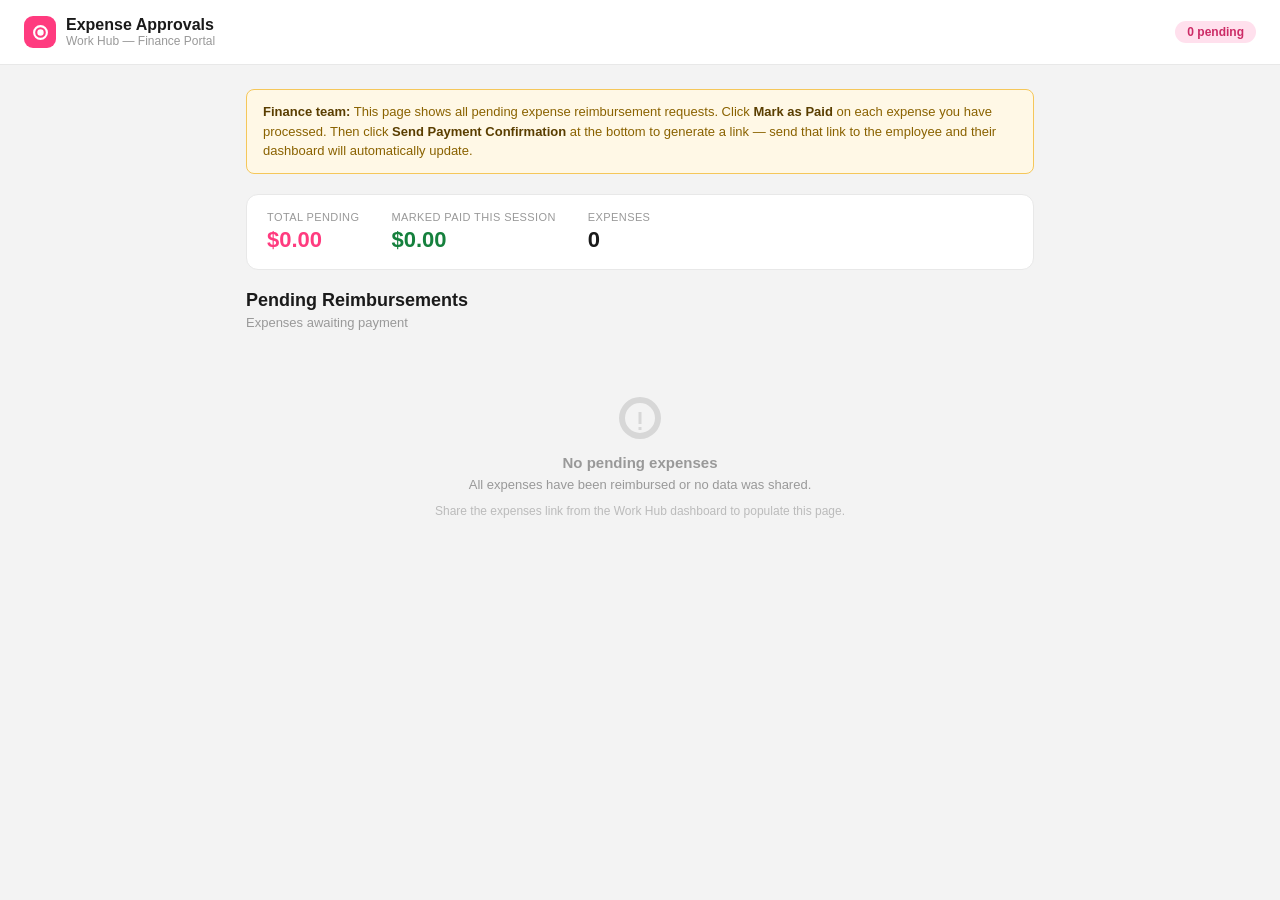
==== finance.html @ 84ec4643 "Add finance.html — shared expense approval portal for finance team" ====
<!DOCTYPE html>
<html lang="en">
<head>
  <meta charset="UTF-8" />
  <meta name="viewport" content="width=device-width, initial-scale=1.0" />
  <title>Expense Approvals — Work Hub</title>
  <style>
    *, *::before, *::after { box-sizing: border-box; margin: 0; padding: 0; }
    :root {
      --pink: #FF3B7F; --pink-light: #FFE0ED; --pink-dark: #CC2B66;
      --bg: #f3f3f3; --card: #fff; --border: #e8e8e8;
      --text: #1a1a1a; --text2: #555; --text3: #999;
      --green: #15803d; --green-bg: #ecfdf5;
      --radius: 12px; --radius-md: 8px;
    }
    body { font-family: -apple-system, BlinkMacSystemFont, 'Segoe UI', sans-serif; background: var(--bg); color: var(--text); min-height: 100vh; }
    .header { background: var(--card); border-bottom: 1px solid var(--border); padding: 16px 24px; display: flex; align-items: center; justify-content: space-between; }
    .header-logo { display: flex; align-items: center; gap: 10px; }
    .logo-dot { width: 32px; height: 32px; border-radius: 9px; background: var(--pink); display: flex; align-items: center; justify-content: center; }
    .logo-dot svg { width: 17px; height: 17px; }
    .header-title { font-size: 16px; font-weight: 700; color: var(--text); }
    .header-sub   { font-size: 12px; color: var(--text3); }
    .badge-count  { background: var(--pink-light); color: var(--pink-dark); font-size: 12px; font-weight: 600; padding: 4px 12px; border-radius: 999px; }
    .main  { max-width: 820px; margin: 0 auto; padding: 24px 16px; }
    .info-banner { background: #fff8e6; border: 1px solid #f5c75a; border-radius: var(--radius-md); padding: 12px 16px; font-size: 13px; color: #8a6200; margin-bottom: 20px; line-height: 1.5; }
    .info-banner strong { color: #5a3e00; }
    .section-title { font-size: 18px; font-weight: 700; margin-bottom: 4px; }
    .section-sub   { font-size: 13px; color: var(--text3); margin-bottom: 16px; }
    .expense-card  { background: var(--card); border: 1px solid var(--border); border-radius: var(--radius); padding: 18px 20px; margin-bottom: 12px; display: flex; align-items: center; gap: 16px; }
    .expense-card.paid { opacity: 0.55; }
    .exp-icon { width: 42px; height: 42px; border-radius: 10px; background: var(--pink-light); display: flex; align-items: center; justify-content: center; flex-shrink: 0; }
    .exp-icon svg { width: 20px; height: 20px; }
    .exp-info { flex: 1; min-width: 0; }
    .exp-name    { font-size: 14px; font-weight: 600; color: var(--text); }
    .exp-purpose { font-size: 12px; color: var(--text3); margin-top: 2px; }
    .exp-date    { font-size: 11px; color: var(--text3); margin-top: 3px; }
    .exp-amount  { font-size: 20px; font-weight: 700; color: var(--text); text-align: right; flex-shrink: 0; }
    .exp-amount span { display: block; font-size: 11px; font-weight: 400; color: var(--text3); margin-top: 2px; }
    .btn-pay {
      background: var(--pink); color: white; border: none; border-radius: var(--radius-md);
      padding: 9px 18px; font-size: 13px; font-weight: 600; cursor: pointer; white-space: nowrap; flex-shrink: 0;
    }
    .btn-pay:hover { background: var(--pink-dark); }
    .btn-paid {
      background: var(--green-bg); color: var(--green); border: 1.5px solid #bbf7d0;
      border-radius: var(--radius-md); padding: 9px 18px; font-size: 13px; font-weight: 600; white-space: nowrap; flex-shrink: 0;
      display: flex; align-items: center; gap: 6px;
    }
    .empty-state { text-align: center; padding: 48px 24px; color: var(--text3); }
    .empty-state svg { width: 48px; height: 48px; margin: 0 auto 12px; display: block; opacity: 0.3; }
    .summary-bar { background: var(--card); border: 1px solid var(--border); border-radius: var(--radius); padding: 16px 20px; margin-bottom: 20px; display: flex; gap: 32px; }
    .sum-item label { font-size: 11px; color: var(--text3); display: block; margin-bottom: 4px; text-transform: uppercase; letter-spacing: 0.4px; }
    .sum-item .val   { font-size: 22px; font-weight: 700; color: var(--text); }
    .sum-item .val.pink  { color: var(--pink); }
    .sum-item .val.green { color: var(--green); }
    /* copy-link toast */
    .toast { position: fixed; bottom: 24px; left: 50%; transform: translateX(-50%) translateY(80px); background: #1a1a1a; color: white; padding: 10px 20px; border-radius: 999px; font-size: 13px; transition: transform 0.3s; z-index: 999; pointer-events: none; }
    .toast.show { transform: translateX(-50%) translateY(0); }
    /* modal */
    .modal-overlay { position: fixed; inset: 0; background: rgba(0,0,0,0.4); display: none; align-items: center; justify-content: center; z-index: 100; }
    .modal-overlay.open { display: flex; }
    .modal { background: white; border-radius: var(--radius); padding: 24px; width: 460px; max-width: 95vw; }
    .modal-title { font-size: 16px; font-weight: 700; margin-bottom: 8px; }
    .modal-body  { font-size: 13px; color: var(--text2); line-height: 1.6; margin-bottom: 16px; }
    .link-box { background: #f8f8f8; border: 1px solid var(--border); border-radius: var(--radius-md); padding: 10px 12px; font-size: 12px; color: #555; word-break: break-all; margin-bottom: 12px; }
    .modal-actions { display: flex; gap: 8px; justify-content: flex-end; }
    .btn-cancel { background: #f0f0f0; border: none; border-radius: var(--radius-md); padding: 9px 18px; font-size: 13px; cursor: pointer; }
    .btn-copy   { background: var(--pink); color: white; border: none; border-radius: var(--radius-md); padding: 9px 18px; font-size: 13px; font-weight: 600; cursor: pointer; }
    .btn-copy:hover { background: var(--pink-dark); }
  </style>
</head>
<body>

<div class="header">
  <div class="header-logo">
    <div class="logo-dot"><svg viewBox="0 0 16 16" fill="white"><path d="M8 1a7 7 0 100 14A7 7 0 008 1zm0 2a5 5 0 110 10A5 5 0 018 3zm0 2a3 3 0 100 6 3 3 0 000-6z"/></svg></div>
    <div>
      <div class="header-title">Expense Approvals</div>
      <div class="header-sub">Work Hub — Finance Portal</div>
    </div>
  </div>
  <div class="badge-count" id="pending-badge">Loading...</div>
</div>

<div class="main">

  <div class="info-banner">
    <strong>Finance team:</strong> This page shows all pending expense reimbursement requests.
    Click <strong>Mark as Paid</strong> on each expense you have processed.
    Then click <strong>Send Payment Confirmation</strong> at the bottom to generate a link &mdash; send that link to the employee and their dashboard will automatically update.
  </div>

  <div class="summary-bar">
    <div class="sum-item"><label>Total Pending</label><div class="val pink" id="sum-pending">$0.00</div></div>
    <div class="sum-item"><label>Marked Paid This Session</label><div class="val green" id="sum-paid">$0.00</div></div>
    <div class="sum-item"><label>Expenses</label><div class="val" id="sum-count">0</div></div>
  </div>

  <div class="section-title">Pending Reimbursements</div>
  <div class="section-sub">Expenses awaiting payment</div>
  <div id="expense-list"></div>

  <div id="send-wrap" style="margin-top:24px;display:none;text-align:center">
    <button onclick="generateConfirmLink()" style="background:var(--pink);color:white;border:none;border-radius:var(--radius-md);padding:12px 28px;font-size:14px;font-weight:700;cursor:pointer">
      Generate Payment Confirmation Link
    </button>
    <p style="font-size:12px;color:var(--text3);margin-top:8px">Send this link to the employee — their dashboard will auto-update when they open it</p>
  </div>

</div>

<!-- CONFIRM MODAL -->
<div id="confirm-modal" class="modal-overlay">
  <div class="modal">
    <div class="modal-title">Payment Confirmation Link</div>
    <div class="modal-body">Copy this link and send it to the employee. When they open it, their expense dashboard will automatically mark these expenses as reimbursed.</div>
    <div class="link-box" id="confirm-link-text"></div>
    <div class="modal-actions">
      <button class="btn-cancel" onclick="document.getElementById('confirm-modal').classList.remove('open')">Close</button>
      <button class="btn-copy" onclick="copyConfirmLink()">Copy Link</button>
    </div>
  </div>
</div>

<div class="toast" id="toast"></div>

<script>
  // ---- load expenses from URL param (shared from dashboard) ----
  // URL format: finance.html?data=BASE64_ENCODED_JSON
  // OR finance.html (standalone, reads nothing but shows instructions)

  let expenses = [];
  let paidThisSession = new Set(); // IDs marked paid in this session

  function fmtDate(d) {
    try { return new Date(d + 'T00:00:00').toLocaleDateString('en-GB', {day:'numeric',month:'short',year:'numeric'}); }
    catch(_) { return d; }
  }

  function loadExpenses() {
    const params = new URLSearchParams(window.location.search);
    const raw = params.get('data');
    if (raw) {
      try {
        expenses = JSON.parse(atob(raw));
      } catch(e) {
        expenses = [];
      }
    }
    // Only show pending ones
    expenses = expenses.filter(e => !e.reimbursed);
    render();
  }

  function render() {
    const list = document.getElementById('expense-list');
    const pendingBadge = document.getElementById('pending-badge');
    const sendWrap = document.getElementById('send-wrap');

    // Summary
    const totalPending = expenses.reduce((s,e) => s + Number(e.amount), 0);
    const paidAmt = expenses.filter(e => paidThisSession.has(e.id)).reduce((s,e) => s + Number(e.amount), 0);
    document.getElementById('sum-pending').textContent = '$' + totalPending.toFixed(2);
    document.getElementById('sum-paid').textContent    = '$' + paidAmt.toFixed(2);
    document.getElementById('sum-count').textContent   = expenses.length;
    pendingBadge.textContent = expenses.length + ' pending';

    if (!expenses.length) {
      list.innerHTML = '<div class="empty-state"><svg viewBox="0 0 16 16" fill="currentColor"><path d="M8 1a7 7 0 100 14A7 7 0 008 1zm0 2a5 5 0 110 10A5 5 0 018 3zm-.5 3h1v4h-1V6zm0 5h1v1h-1v-1z"/></svg><div style="font-size:15px;font-weight:600;margin-bottom:6px">No pending expenses</div><div style="font-size:13px">All expenses have been reimbursed or no data was shared.</div><div style="font-size:12px;margin-top:12px;color:#bbb">Share the expenses link from the Work Hub dashboard to populate this page.</div></div>';
      sendWrap.style.display = 'none';
      return;
    }

    list.innerHTML = expenses.map(e => {
      const isPaid = paidThisSession.has(e.id);
      return '<div class="expense-card' + (isPaid?' paid':'') + '" id="card-'+e.id+'">' +
        '<div class="exp-icon"><svg viewBox="0 0 16 16" fill="#FF3B7F"><path d="M8 1a7 7 0 100 14A7 7 0 008 1zm0 2c.55 0 1 .45 1 1v1h1.5a.5.5 0 010 1H7.25a.25.25 0 000 .5h1.5C9.99 6.5 11 7.51 11 8.75S9.99 11 8.75 11H8v.5a1 1 0 01-2 0V11H4.5a.5.5 0 010-1h2.25a.25.25 0 000-.5h-1.5C4.01 9.5 3 8.49 3 7.25S4.01 5 5.25 5H6v-.5c0-.55.45-1 1-1z"/></svg></div>' +
        '<div class="exp-info">' +
          '<div class="exp-name">' + e.name + '</div>' +
          '<div class="exp-purpose">' + e.purpose + '</div>' +
          '<div class="exp-date">Requested: ' + fmtDate(e.date) + '</div>' +
        '</div>' +
        '<div class="exp-amount">$' + Number(e.amount).toFixed(2) + '<span>SGD</span></div>' +
        (isPaid
          ? '<div class="btn-paid"><svg width="14" height="14" viewBox="0 0 16 16" fill="currentColor"><path d="M13.7 4.3l-7 7-1.4 1.4-1.4-1.4-2-2 1.4-1.4L5.3 10l6.3-6.3 1.4 1.3z"/></svg>Marked Paid</div>'
          : '<button class="btn-pay" onclick="markPaid(' + e.id + ')">Mark as Paid</button>') +
        '</div>';
    }).join('');

    sendWrap.style.display = paidThisSession.size > 0 ? 'block' : 'none';
  }

  function markPaid(id) {
    paidThisSession.add(id);
    render();
  }

  function generateConfirmLink() {
    // Build list of IDs that were marked paid
    const paidIds = [...paidThisSession];
    if (!paidIds.length) return;

    // The confirmation link points back to the DASHBOARD (index.html)
    // with a special ?confirm=BASE64 param that contains the paid IDs
    const payload = btoa(JSON.stringify(paidIds));

    // Get the base URL — swap finance.html for index.html
    const base = window.location.href.split('?')[0].replace('finance.html','index.html');
    const link = base + '?confirm=' + payload;

    document.getElementById('confirm-link-text').textContent = link;
    document.getElementById('confirm-modal').classList.add('open');
  }

  function copyConfirmLink() {
    const txt = document.getElementById('confirm-link-text').textContent;
    navigator.clipboard.writeText(txt).then(() => showToast('Link copied!')).catch(() => {
      // fallback
      const ta = document.createElement('textarea');
      ta.value = txt; document.body.appendChild(ta); ta.select();
      document.execCommand('copy'); document.body.removeChild(ta);
      showToast('Link copied!');
    });
  }

  function showToast(msg) {
    const t = document.getElementById('toast');
    t.textContent = msg;
    t.classList.add('show');
    setTimeout(() => t.classList.remove('show'), 2500);
  }

  loadExpenses();
</script>
</body>
</html>
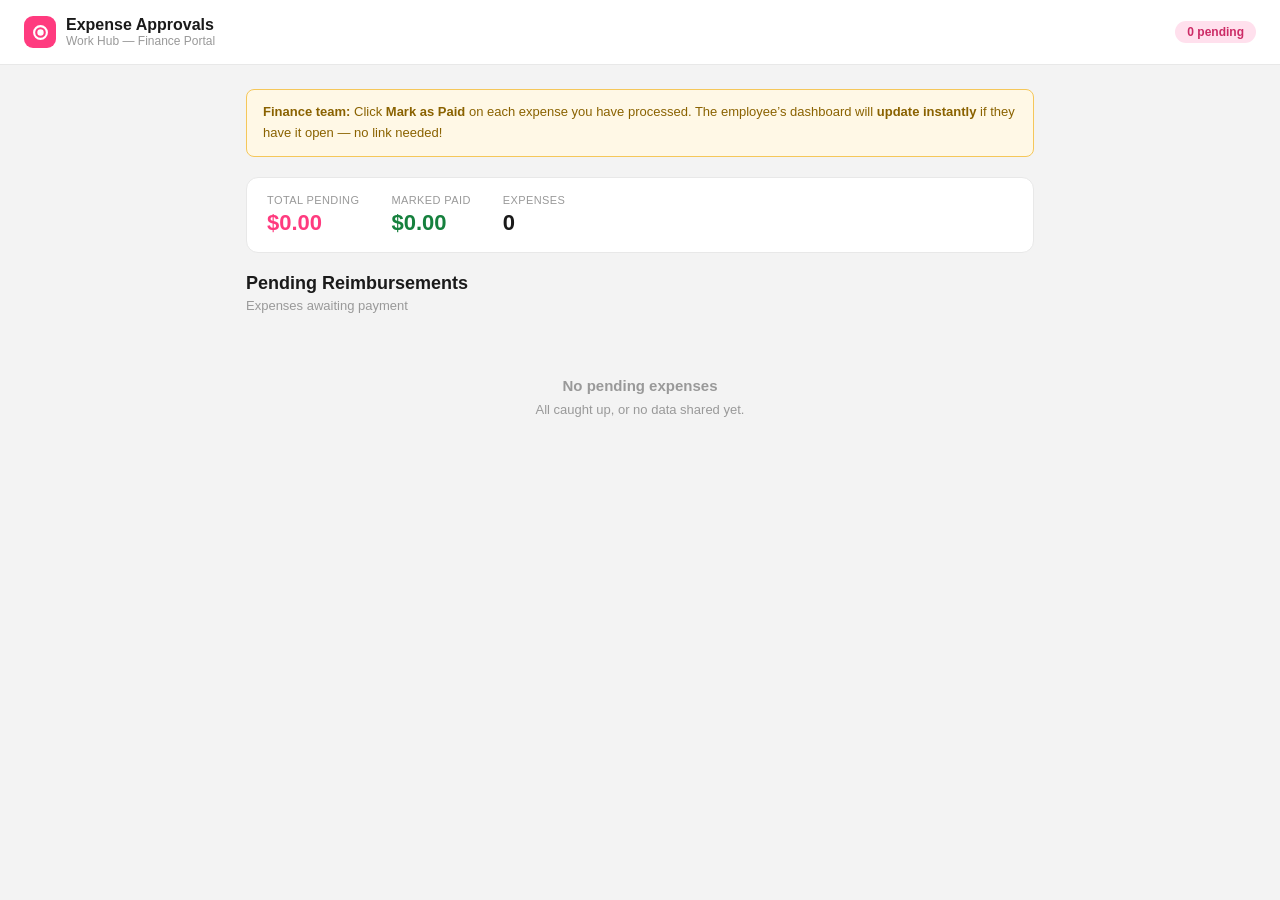
==== commit 37098957: "Fix notify.yml workflow error + finance instant sync without needing confirmation link" ====
--- a/finance.html
+++ b/finance.html
@@ -21,52 +21,32 @@
     .header-title { font-size: 16px; font-weight: 700; color: var(--text); }
     .header-sub   { font-size: 12px; color: var(--text3); }
     .badge-count  { background: var(--pink-light); color: var(--pink-dark); font-size: 12px; font-weight: 600; padding: 4px 12px; border-radius: 999px; }
-    .main  { max-width: 820px; margin: 0 auto; padding: 24px 16px; }
-    .info-banner { background: #fff8e6; border: 1px solid #f5c75a; border-radius: var(--radius-md); padding: 12px 16px; font-size: 13px; color: #8a6200; margin-bottom: 20px; line-height: 1.5; }
-    .info-banner strong { color: #5a3e00; }
+    .main { max-width: 820px; margin: 0 auto; padding: 24px 16px; }
+    .info-banner { background: #fff8e6; border: 1px solid #f5c75a; border-radius: var(--radius-md); padding: 12px 16px; font-size: 13px; color: #8a6200; margin-bottom: 20px; line-height: 1.6; }
+    .sync-banner { background: #e8f5e9; border: 1px solid #a5d6a7; border-radius: var(--radius-md); padding: 12px 16px; font-size: 13px; color: #2e7d32; margin-bottom: 20px; display: none; font-weight: 600; }
     .section-title { font-size: 18px; font-weight: 700; margin-bottom: 4px; }
     .section-sub   { font-size: 13px; color: var(--text3); margin-bottom: 16px; }
-    .expense-card  { background: var(--card); border: 1px solid var(--border); border-radius: var(--radius); padding: 18px 20px; margin-bottom: 12px; display: flex; align-items: center; gap: 16px; }
-    .expense-card.paid { opacity: 0.55; }
+    .expense-card { background: var(--card); border: 1px solid var(--border); border-radius: var(--radius); padding: 18px 20px; margin-bottom: 12px; display: flex; align-items: center; gap: 16px; transition: opacity 0.3s; }
+    .expense-card.paid { opacity: 0.5; }
     .exp-icon { width: 42px; height: 42px; border-radius: 10px; background: var(--pink-light); display: flex; align-items: center; justify-content: center; flex-shrink: 0; }
     .exp-icon svg { width: 20px; height: 20px; }
     .exp-info { flex: 1; min-width: 0; }
-    .exp-name    { font-size: 14px; font-weight: 600; color: var(--text); }
+    .exp-name    { font-size: 14px; font-weight: 600; }
     .exp-purpose { font-size: 12px; color: var(--text3); margin-top: 2px; }
     .exp-date    { font-size: 11px; color: var(--text3); margin-top: 3px; }
-    .exp-amount  { font-size: 20px; font-weight: 700; color: var(--text); text-align: right; flex-shrink: 0; }
+    .exp-amount  { font-size: 20px; font-weight: 700; text-align: right; flex-shrink: 0; }
     .exp-amount span { display: block; font-size: 11px; font-weight: 400; color: var(--text3); margin-top: 2px; }
-    .btn-pay {
-      background: var(--pink); color: white; border: none; border-radius: var(--radius-md);
-      padding: 9px 18px; font-size: 13px; font-weight: 600; cursor: pointer; white-space: nowrap; flex-shrink: 0;
-    }
+    .btn-pay { background: var(--pink); color: white; border: none; border-radius: var(--radius-md); padding: 9px 18px; font-size: 13px; font-weight: 600; cursor: pointer; white-space: nowrap; flex-shrink: 0; }
     .btn-pay:hover { background: var(--pink-dark); }
-    .btn-paid {
-      background: var(--green-bg); color: var(--green); border: 1.5px solid #bbf7d0;
-      border-radius: var(--radius-md); padding: 9px 18px; font-size: 13px; font-weight: 600; white-space: nowrap; flex-shrink: 0;
-      display: flex; align-items: center; gap: 6px;
-    }
-    .empty-state { text-align: center; padding: 48px 24px; color: var(--text3); }
-    .empty-state svg { width: 48px; height: 48px; margin: 0 auto 12px; display: block; opacity: 0.3; }
+    .btn-paid { background: var(--green-bg); color: var(--green); border: 1.5px solid #bbf7d0; border-radius: var(--radius-md); padding: 9px 18px; font-size: 13px; font-weight: 600; white-space: nowrap; flex-shrink: 0; display: flex; align-items: center; gap: 6px; }
     .summary-bar { background: var(--card); border: 1px solid var(--border); border-radius: var(--radius); padding: 16px 20px; margin-bottom: 20px; display: flex; gap: 32px; }
     .sum-item label { font-size: 11px; color: var(--text3); display: block; margin-bottom: 4px; text-transform: uppercase; letter-spacing: 0.4px; }
-    .sum-item .val   { font-size: 22px; font-weight: 700; color: var(--text); }
+    .sum-item .val { font-size: 22px; font-weight: 700; }
     .sum-item .val.pink  { color: var(--pink); }
     .sum-item .val.green { color: var(--green); }
-    /* copy-link toast */
+    .empty-state { text-align: center; padding: 48px 24px; color: var(--text3); }
     .toast { position: fixed; bottom: 24px; left: 50%; transform: translateX(-50%) translateY(80px); background: #1a1a1a; color: white; padding: 10px 20px; border-radius: 999px; font-size: 13px; transition: transform 0.3s; z-index: 999; pointer-events: none; }
     .toast.show { transform: translateX(-50%) translateY(0); }
-    /* modal */
-    .modal-overlay { position: fixed; inset: 0; background: rgba(0,0,0,0.4); display: none; align-items: center; justify-content: center; z-index: 100; }
-    .modal-overlay.open { display: flex; }
-    .modal { background: white; border-radius: var(--radius); padding: 24px; width: 460px; max-width: 95vw; }
-    .modal-title { font-size: 16px; font-weight: 700; margin-bottom: 8px; }
-    .modal-body  { font-size: 13px; color: var(--text2); line-height: 1.6; margin-bottom: 16px; }
-    .link-box { background: #f8f8f8; border: 1px solid var(--border); border-radius: var(--radius-md); padding: 10px 12px; font-size: 12px; color: #555; word-break: break-all; margin-bottom: 12px; }
-    .modal-actions { display: flex; gap: 8px; justify-content: flex-end; }
-    .btn-cancel { background: #f0f0f0; border: none; border-radius: var(--radius-md); padding: 9px 18px; font-size: 13px; cursor: pointer; }
-    .btn-copy   { background: var(--pink); color: white; border: none; border-radius: var(--radius-md); padding: 9px 18px; font-size: 13px; font-weight: 600; cursor: pointer; }
-    .btn-copy:hover { background: var(--pink-dark); }
   </style>
 </head>
 <body>
@@ -74,63 +54,39 @@
 <div class="header">
   <div class="header-logo">
     <div class="logo-dot"><svg viewBox="0 0 16 16" fill="white"><path d="M8 1a7 7 0 100 14A7 7 0 008 1zm0 2a5 5 0 110 10A5 5 0 018 3zm0 2a3 3 0 100 6 3 3 0 000-6z"/></svg></div>
-    <div>
-      <div class="header-title">Expense Approvals</div>
-      <div class="header-sub">Work Hub — Finance Portal</div>
-    </div>
+    <div><div class="header-title">Expense Approvals</div><div class="header-sub">Work Hub — Finance Portal</div></div>
   </div>
   <div class="badge-count" id="pending-badge">Loading...</div>
 </div>
 
 <div class="main">
+  <div class="sync-banner" id="sync-banner"></div>
 
   <div class="info-banner">
-    <strong>Finance team:</strong> This page shows all pending expense reimbursement requests.
-    Click <strong>Mark as Paid</strong> on each expense you have processed.
-    Then click <strong>Send Payment Confirmation</strong> at the bottom to generate a link &mdash; send that link to the employee and their dashboard will automatically update.
+    <strong>Finance team:</strong> Click <strong>Mark as Paid</strong> on each expense you have processed.
+    The employee’s dashboard will <strong>update instantly</strong> if they have it open — no link needed!
   </div>
 
   <div class="summary-bar">
     <div class="sum-item"><label>Total Pending</label><div class="val pink" id="sum-pending">$0.00</div></div>
-    <div class="sum-item"><label>Marked Paid This Session</label><div class="val green" id="sum-paid">$0.00</div></div>
+    <div class="sum-item"><label>Marked Paid</label><div class="val green" id="sum-paid">$0.00</div></div>
     <div class="sum-item"><label>Expenses</label><div class="val" id="sum-count">0</div></div>
   </div>
 
   <div class="section-title">Pending Reimbursements</div>
   <div class="section-sub">Expenses awaiting payment</div>
   <div id="expense-list"></div>
-
-  <div id="send-wrap" style="margin-top:24px;display:none;text-align:center">
-    <button onclick="generateConfirmLink()" style="background:var(--pink);color:white;border:none;border-radius:var(--radius-md);padding:12px 28px;font-size:14px;font-weight:700;cursor:pointer">
-      Generate Payment Confirmation Link
-    </button>
-    <p style="font-size:12px;color:var(--text3);margin-top:8px">Send this link to the employee — their dashboard will auto-update when they open it</p>
-  </div>
-
-</div>
-
-<!-- CONFIRM MODAL -->
-<div id="confirm-modal" class="modal-overlay">
-  <div class="modal">
-    <div class="modal-title">Payment Confirmation Link</div>
-    <div class="modal-body">Copy this link and send it to the employee. When they open it, their expense dashboard will automatically mark these expenses as reimbursed.</div>
-    <div class="link-box" id="confirm-link-text"></div>
-    <div class="modal-actions">
-      <button class="btn-cancel" onclick="document.getElementById('confirm-modal').classList.remove('open')">Close</button>
-      <button class="btn-copy" onclick="copyConfirmLink()">Copy Link</button>
-    </div>
-  </div>
 </div>
 
 <div class="toast" id="toast"></div>
 
 <script>
-  // ---- load expenses from URL param (shared from dashboard) ----
-  // URL format: finance.html?data=BASE64_ENCODED_JSON
-  // OR finance.html (standalone, reads nothing but shows instructions)
+  let expenses = [];
+  let paidThisSession = new Set();
 
-  let expenses = [];
-  let paidThisSession = new Set(); // IDs marked paid in this session
+  // ---- BroadcastChannel: talk to dashboard tab if open on same browser ----
+  let bc = null;
+  try { bc = new BroadcastChannel('wh_finance_sync'); } catch(_) {}
 
   function fmtDate(d) {
     try { return new Date(d + 'T00:00:00').toLocaleDateString('en-GB', {day:'numeric',month:'short',year:'numeric'}); }
@@ -138,96 +94,86 @@
   }
 
   function loadExpenses() {
+    // 1. Try URL param (sent from dashboard "Share with Finance" button)
     const params = new URLSearchParams(window.location.search);
     const raw = params.get('data');
     if (raw) {
-      try {
-        expenses = JSON.parse(atob(raw));
-      } catch(e) {
-        expenses = [];
+      try { expenses = JSON.parse(atob(raw)).filter(e => !e.reimbursed); } catch(_) { expenses = []; }
+      render(); return;
+    }
+    // 2. Try shared localStorage key (works when both pages open in same browser)
+    try {
+      const stored = localStorage.getItem('wh_expenses');
+      if (stored) {
+        expenses = JSON.parse(stored).filter(e => !e.reimbursed);
+        document.getElementById('sync-banner').textContent = '\u2713 Live connection with dashboard detected — payments will sync instantly!';
+        document.getElementById('sync-banner').style.display = 'block';
       }
-    }
-    // Only show pending ones
-    expenses = expenses.filter(e => !e.reimbursed);
+    } catch(_) {}
     render();
   }
 
   function render() {
     const list = document.getElementById('expense-list');
-    const pendingBadge = document.getElementById('pending-badge');
-    const sendWrap = document.getElementById('send-wrap');
-
-    // Summary
     const totalPending = expenses.reduce((s,e) => s + Number(e.amount), 0);
     const paidAmt = expenses.filter(e => paidThisSession.has(e.id)).reduce((s,e) => s + Number(e.amount), 0);
     document.getElementById('sum-pending').textContent = '$' + totalPending.toFixed(2);
     document.getElementById('sum-paid').textContent    = '$' + paidAmt.toFixed(2);
     document.getElementById('sum-count').textContent   = expenses.length;
-    pendingBadge.textContent = expenses.length + ' pending';
+    document.getElementById('pending-badge').textContent = expenses.length + ' pending';
 
     if (!expenses.length) {
-      list.innerHTML = '<div class="empty-state"><svg viewBox="0 0 16 16" fill="currentColor"><path d="M8 1a7 7 0 100 14A7 7 0 008 1zm0 2a5 5 0 110 10A5 5 0 018 3zm-.5 3h1v4h-1V6zm0 5h1v1h-1v-1z"/></svg><div style="font-size:15px;font-weight:600;margin-bottom:6px">No pending expenses</div><div style="font-size:13px">All expenses have been reimbursed or no data was shared.</div><div style="font-size:12px;margin-top:12px;color:#bbb">Share the expenses link from the Work Hub dashboard to populate this page.</div></div>';
-      sendWrap.style.display = 'none';
+      list.innerHTML = '<div class="empty-state"><p style="font-size:15px;font-weight:600;margin-bottom:8px">No pending expenses</p><p style="font-size:13px">All caught up, or no data shared yet.</p></div>';
       return;
     }
 
     list.innerHTML = expenses.map(e => {
       const isPaid = paidThisSession.has(e.id);
-      return '<div class="expense-card' + (isPaid?' paid':'') + '" id="card-'+e.id+'">' +
+      return '<div class="expense-card' + (isPaid ? ' paid' : '') + '">' +
         '<div class="exp-icon"><svg viewBox="0 0 16 16" fill="#FF3B7F"><path d="M8 1a7 7 0 100 14A7 7 0 008 1zm0 2c.55 0 1 .45 1 1v1h1.5a.5.5 0 010 1H7.25a.25.25 0 000 .5h1.5C9.99 6.5 11 7.51 11 8.75S9.99 11 8.75 11H8v.5a1 1 0 01-2 0V11H4.5a.5.5 0 010-1h2.25a.25.25 0 000-.5h-1.5C4.01 9.5 3 8.49 3 7.25S4.01 5 5.25 5H6v-.5c0-.55.45-1 1-1z"/></svg></div>' +
-        '<div class="exp-info">' +
-          '<div class="exp-name">' + e.name + '</div>' +
-          '<div class="exp-purpose">' + e.purpose + '</div>' +
-          '<div class="exp-date">Requested: ' + fmtDate(e.date) + '</div>' +
-        '</div>' +
+        '<div class="exp-info"><div class="exp-name">' + e.name + '</div><div class="exp-purpose">' + e.purpose + '</div><div class="exp-date">Requested: ' + fmtDate(e.date) + '</div></div>' +
         '<div class="exp-amount">$' + Number(e.amount).toFixed(2) + '<span>SGD</span></div>' +
         (isPaid
-          ? '<div class="btn-paid"><svg width="14" height="14" viewBox="0 0 16 16" fill="currentColor"><path d="M13.7 4.3l-7 7-1.4 1.4-1.4-1.4-2-2 1.4-1.4L5.3 10l6.3-6.3 1.4 1.3z"/></svg>Marked Paid</div>'
+          ? '<div class="btn-paid"><svg width="14" height="14" viewBox="0 0 16 16" fill="currentColor"><path d="M13.7 4.3l-7 7-1.4 1.4-1.4-1.4-2-2 1.4-1.4L5.3 10l6.3-6.3 1.4 1.3z"/></svg>Paid \u2713</div>'
           : '<button class="btn-pay" onclick="markPaid(' + e.id + ')">Mark as Paid</button>') +
         '</div>';
     }).join('');
-
-    sendWrap.style.display = paidThisSession.size > 0 ? 'block' : 'none';
   }
 
   function markPaid(id) {
     paidThisSession.add(id);
+
+    // ---- Method 1: BroadcastChannel (instant, same browser, no page refresh needed) ----
+    if (bc) {
+      bc.postMessage({ type: 'MARK_PAID', id: id });
+    }
+
+    // ---- Method 2: Write directly to shared localStorage (same browser) ----
+    try {
+      const stored = localStorage.getItem('wh_expenses');
+      if (stored) {
+        const all = JSON.parse(stored);
+        const exp = all.find(x => String(x.id) === String(id));
+        if (exp) {
+          exp.reimbursed = true;
+          localStorage.setItem('wh_expenses', JSON.stringify(all));
+          showToast('\u2713 Marked as paid — dashboard updated!');
+        }
+      } else {
+        showToast('\u2713 Marked as paid!');
+      }
+    } catch(_) {
+      showToast('\u2713 Marked as paid!');
+    }
+
     render();
-  }
-
-  function generateConfirmLink() {
-    // Build list of IDs that were marked paid
-    const paidIds = [...paidThisSession];
-    if (!paidIds.length) return;
-
-    // The confirmation link points back to the DASHBOARD (index.html)
-    // with a special ?confirm=BASE64 param that contains the paid IDs
-    const payload = btoa(JSON.stringify(paidIds));
-
-    // Get the base URL — swap finance.html for index.html
-    const base = window.location.href.split('?')[0].replace('finance.html','index.html');
-    const link = base + '?confirm=' + payload;
-
-    document.getElementById('confirm-link-text').textContent = link;
-    document.getElementById('confirm-modal').classList.add('open');
-  }
-
-  function copyConfirmLink() {
-    const txt = document.getElementById('confirm-link-text').textContent;
-    navigator.clipboard.writeText(txt).then(() => showToast('Link copied!')).catch(() => {
-      // fallback
-      const ta = document.createElement('textarea');
-      ta.value = txt; document.body.appendChild(ta); ta.select();
-      document.execCommand('copy'); document.body.removeChild(ta);
-      showToast('Link copied!');
-    });
   }
 
   function showToast(msg) {
     const t = document.getElementById('toast');
     t.textContent = msg;
     t.classList.add('show');
-    setTimeout(() => t.classList.remove('show'), 2500);
+    setTimeout(() => t.classList.remove('show'), 3000);
   }
 
   loadExpenses();
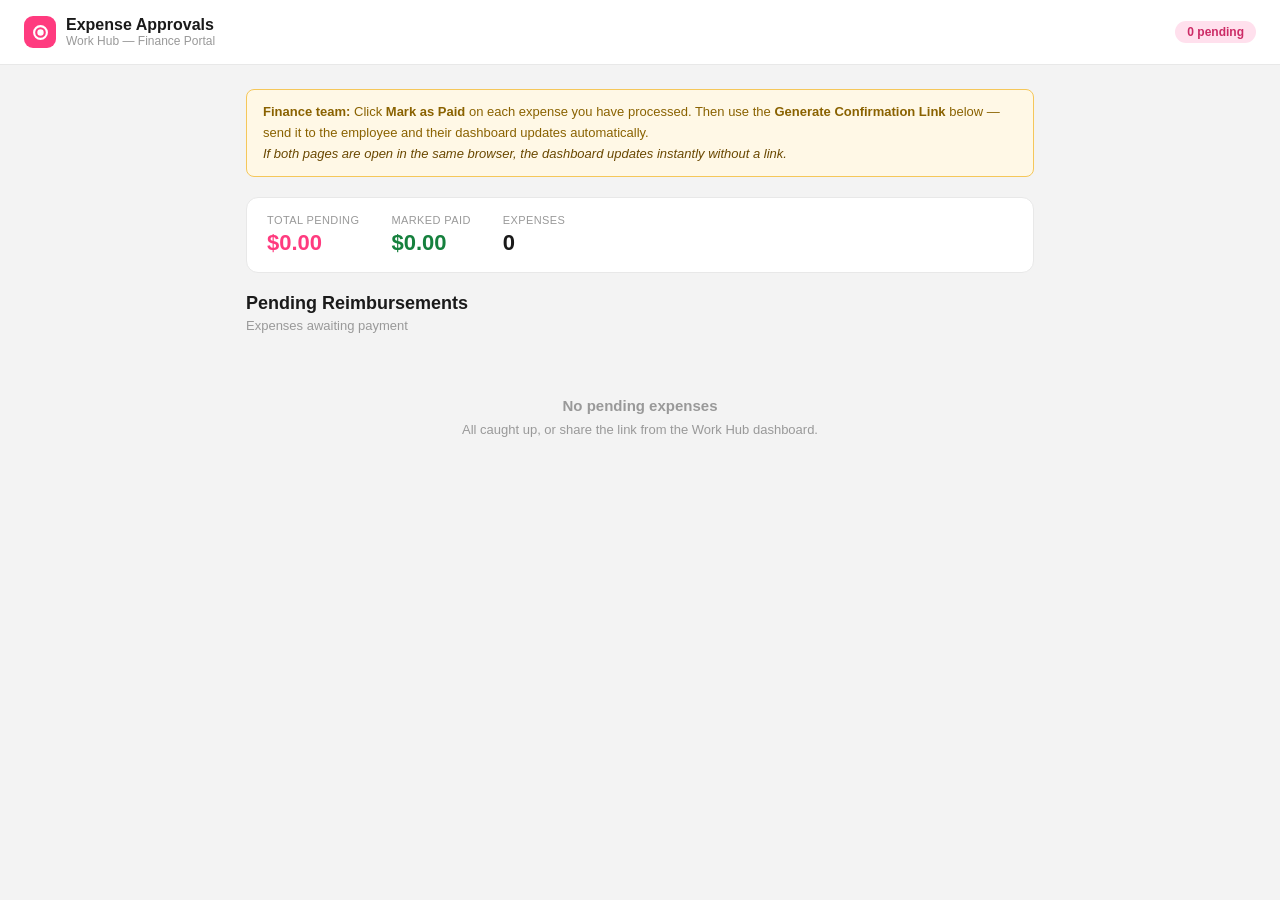
==== commit 976cbf94: "Restore finance confirmation link + keep instant sync" ====
--- a/finance.html
+++ b/finance.html
@@ -18,33 +18,41 @@
     .header-logo { display: flex; align-items: center; gap: 10px; }
     .logo-dot { width: 32px; height: 32px; border-radius: 9px; background: var(--pink); display: flex; align-items: center; justify-content: center; }
     .logo-dot svg { width: 17px; height: 17px; }
-    .header-title { font-size: 16px; font-weight: 700; color: var(--text); }
-    .header-sub   { font-size: 12px; color: var(--text3); }
-    .badge-count  { background: var(--pink-light); color: var(--pink-dark); font-size: 12px; font-weight: 600; padding: 4px 12px; border-radius: 999px; }
+    .header-title { font-size: 16px; font-weight: 700; }
+    .header-sub { font-size: 12px; color: var(--text3); }
+    .badge-count { background: var(--pink-light); color: var(--pink-dark); font-size: 12px; font-weight: 600; padding: 4px 12px; border-radius: 999px; }
     .main { max-width: 820px; margin: 0 auto; padding: 24px 16px; }
     .info-banner { background: #fff8e6; border: 1px solid #f5c75a; border-radius: var(--radius-md); padding: 12px 16px; font-size: 13px; color: #8a6200; margin-bottom: 20px; line-height: 1.6; }
-    .sync-banner { background: #e8f5e9; border: 1px solid #a5d6a7; border-radius: var(--radius-md); padding: 12px 16px; font-size: 13px; color: #2e7d32; margin-bottom: 20px; display: none; font-weight: 600; }
+    .sync-banner { background: #e8f5e9; border: 1px solid #a5d6a7; border-radius: var(--radius-md); padding: 12px 16px; font-size: 13px; color: #2e7d32; margin-bottom: 16px; display: none; font-weight: 600; }
+    .summary-bar { background: var(--card); border: 1px solid var(--border); border-radius: var(--radius); padding: 16px 20px; margin-bottom: 20px; display: flex; gap: 32px; }
+    .sum-item label { font-size: 11px; color: var(--text3); display: block; margin-bottom: 4px; text-transform: uppercase; letter-spacing: 0.4px; }
+    .sum-item .val { font-size: 22px; font-weight: 700; }
+    .sum-item .val.pink { color: var(--pink); }
+    .sum-item .val.green { color: var(--green); }
     .section-title { font-size: 18px; font-weight: 700; margin-bottom: 4px; }
-    .section-sub   { font-size: 13px; color: var(--text3); margin-bottom: 16px; }
+    .section-sub { font-size: 13px; color: var(--text3); margin-bottom: 16px; }
     .expense-card { background: var(--card); border: 1px solid var(--border); border-radius: var(--radius); padding: 18px 20px; margin-bottom: 12px; display: flex; align-items: center; gap: 16px; transition: opacity 0.3s; }
     .expense-card.paid { opacity: 0.5; }
     .exp-icon { width: 42px; height: 42px; border-radius: 10px; background: var(--pink-light); display: flex; align-items: center; justify-content: center; flex-shrink: 0; }
-    .exp-icon svg { width: 20px; height: 20px; }
     .exp-info { flex: 1; min-width: 0; }
-    .exp-name    { font-size: 14px; font-weight: 600; }
+    .exp-name { font-size: 14px; font-weight: 600; }
     .exp-purpose { font-size: 12px; color: var(--text3); margin-top: 2px; }
-    .exp-date    { font-size: 11px; color: var(--text3); margin-top: 3px; }
-    .exp-amount  { font-size: 20px; font-weight: 700; text-align: right; flex-shrink: 0; }
+    .exp-date { font-size: 11px; color: var(--text3); margin-top: 3px; }
+    .exp-amount { font-size: 20px; font-weight: 700; text-align: right; flex-shrink: 0; }
     .exp-amount span { display: block; font-size: 11px; font-weight: 400; color: var(--text3); margin-top: 2px; }
     .btn-pay { background: var(--pink); color: white; border: none; border-radius: var(--radius-md); padding: 9px 18px; font-size: 13px; font-weight: 600; cursor: pointer; white-space: nowrap; flex-shrink: 0; }
     .btn-pay:hover { background: var(--pink-dark); }
     .btn-paid { background: var(--green-bg); color: var(--green); border: 1.5px solid #bbf7d0; border-radius: var(--radius-md); padding: 9px 18px; font-size: 13px; font-weight: 600; white-space: nowrap; flex-shrink: 0; display: flex; align-items: center; gap: 6px; }
-    .summary-bar { background: var(--card); border: 1px solid var(--border); border-radius: var(--radius); padding: 16px 20px; margin-bottom: 20px; display: flex; gap: 32px; }
-    .sum-item label { font-size: 11px; color: var(--text3); display: block; margin-bottom: 4px; text-transform: uppercase; letter-spacing: 0.4px; }
-    .sum-item .val { font-size: 22px; font-weight: 700; }
-    .sum-item .val.pink  { color: var(--pink); }
-    .sum-item .val.green { color: var(--green); }
     .empty-state { text-align: center; padding: 48px 24px; color: var(--text3); }
+    /* confirm link section */
+    .confirm-section { margin-top: 28px; background: var(--card); border: 1px solid var(--border); border-radius: var(--radius); padding: 20px 24px; }
+    .confirm-section h3 { font-size: 15px; font-weight: 700; margin-bottom: 6px; }
+    .confirm-section p { font-size: 13px; color: var(--text2); margin-bottom: 14px; line-height: 1.6; }
+    .link-box { background: #f8f8f8; border: 1px solid var(--border); border-radius: var(--radius-md); padding: 10px 12px; font-size: 11px; color: #555; word-break: break-all; margin-bottom: 12px; min-height: 40px; }
+    .btn-generate { background: var(--pink); color: white; border: none; border-radius: var(--radius-md); padding: 10px 22px; font-size: 13px; font-weight: 700; cursor: pointer; margin-right: 8px; }
+    .btn-generate:hover { background: var(--pink-dark); }
+    .btn-copy { background: white; color: var(--pink-dark); border: 1.5px solid var(--pink); border-radius: var(--radius-md); padding: 10px 22px; font-size: 13px; font-weight: 600; cursor: pointer; display: none; }
+    .btn-copy:hover { background: var(--pink-light); }
     .toast { position: fixed; bottom: 24px; left: 50%; transform: translateX(-50%) translateY(80px); background: #1a1a1a; color: white; padding: 10px 20px; border-radius: 999px; font-size: 13px; transition: transform 0.3s; z-index: 999; pointer-events: none; }
     .toast.show { transform: translateX(-50%) translateY(0); }
   </style>
@@ -60,11 +68,13 @@
 </div>
 
 <div class="main">
-  <div class="sync-banner" id="sync-banner"></div>
+
+  <div class="sync-banner" id="sync-banner">✓ Live connection detected — marking as paid will update the dashboard instantly!</div>
 
   <div class="info-banner">
     <strong>Finance team:</strong> Click <strong>Mark as Paid</strong> on each expense you have processed.
-    The employee’s dashboard will <strong>update instantly</strong> if they have it open — no link needed!
+    Then use the <strong>Generate Confirmation Link</strong> below — send it to the employee and their dashboard updates automatically.
+    <br><em style="color:#6a4800">If both pages are open in the same browser, the dashboard updates instantly without a link.</em>
   </div>
 
   <div class="summary-bar">
@@ -76,6 +86,19 @@
   <div class="section-title">Pending Reimbursements</div>
   <div class="section-sub">Expenses awaiting payment</div>
   <div id="expense-list"></div>
+
+  <!-- CONFIRMATION LINK SECTION -->
+  <div class="confirm-section" id="confirm-section" style="display:none">
+    <h3>🔗 Send Payment Confirmation to Employee</h3>
+    <p>
+      Click <strong>Generate Link</strong> to create a confirmation link.
+      Send it to the employee via email or WhatsApp — when they open it, their dashboard will automatically mark the paid expenses as reimbursed.
+    </p>
+    <div class="link-box" id="confirm-link-box">Click "Generate Link" to create your confirmation link...</div>
+    <button class="btn-generate" onclick="generateConfirmLink()">Generate Link</button>
+    <button class="btn-copy" id="copy-btn" onclick="copyConfirmLink()">Copy Link</button>
+  </div>
+
 </div>
 
 <div class="toast" id="toast"></div>
@@ -83,8 +106,9 @@
 <script>
   let expenses = [];
   let paidThisSession = new Set();
-
-  // ---- BroadcastChannel: talk to dashboard tab if open on same browser ----
+  let sameOrigin = false;
+
+  // BroadcastChannel for instant sync when both tabs open in same browser
   let bc = null;
   try { bc = new BroadcastChannel('wh_finance_sync'); } catch(_) {}
 
@@ -94,19 +118,19 @@
   }
 
   function loadExpenses() {
-    // 1. Try URL param (sent from dashboard "Share with Finance" button)
+    // Try URL data param first (shared link from dashboard)
     const params = new URLSearchParams(window.location.search);
     const raw = params.get('data');
     if (raw) {
       try { expenses = JSON.parse(atob(raw)).filter(e => !e.reimbursed); } catch(_) { expenses = []; }
-      render(); return;
-    }
-    // 2. Try shared localStorage key (works when both pages open in same browser)
+    }
+    // Also check localStorage (same browser)
     try {
       const stored = localStorage.getItem('wh_expenses');
       if (stored) {
-        expenses = JSON.parse(stored).filter(e => !e.reimbursed);
-        document.getElementById('sync-banner').textContent = '\u2713 Live connection with dashboard detected — payments will sync instantly!';
+        sameOrigin = true;
+        // If no URL data, load from localStorage
+        if (!raw) expenses = JSON.parse(stored).filter(e => !e.reimbursed);
         document.getElementById('sync-banner').style.display = 'block';
       }
     } catch(_) {}
@@ -118,12 +142,14 @@
     const totalPending = expenses.reduce((s,e) => s + Number(e.amount), 0);
     const paidAmt = expenses.filter(e => paidThisSession.has(e.id)).reduce((s,e) => s + Number(e.amount), 0);
     document.getElementById('sum-pending').textContent = '$' + totalPending.toFixed(2);
-    document.getElementById('sum-paid').textContent    = '$' + paidAmt.toFixed(2);
-    document.getElementById('sum-count').textContent   = expenses.length;
+    document.getElementById('sum-paid').textContent = '$' + paidAmt.toFixed(2);
+    document.getElementById('sum-count').textContent = expenses.length;
     document.getElementById('pending-badge').textContent = expenses.length + ' pending';
+    // Show confirm section once any item is marked paid
+    document.getElementById('confirm-section').style.display = paidThisSession.size > 0 ? 'block' : 'none';
 
     if (!expenses.length) {
-      list.innerHTML = '<div class="empty-state"><p style="font-size:15px;font-weight:600;margin-bottom:8px">No pending expenses</p><p style="font-size:13px">All caught up, or no data shared yet.</p></div>';
+      list.innerHTML = '<div class="empty-state"><p style="font-size:15px;font-weight:600;margin-bottom:8px">No pending expenses</p><p style="font-size:13px">All caught up, or share the link from the Work Hub dashboard.</p></div>';
       return;
     }
 
@@ -134,7 +160,7 @@
         '<div class="exp-info"><div class="exp-name">' + e.name + '</div><div class="exp-purpose">' + e.purpose + '</div><div class="exp-date">Requested: ' + fmtDate(e.date) + '</div></div>' +
         '<div class="exp-amount">$' + Number(e.amount).toFixed(2) + '<span>SGD</span></div>' +
         (isPaid
-          ? '<div class="btn-paid"><svg width="14" height="14" viewBox="0 0 16 16" fill="currentColor"><path d="M13.7 4.3l-7 7-1.4 1.4-1.4-1.4-2-2 1.4-1.4L5.3 10l6.3-6.3 1.4 1.3z"/></svg>Paid \u2713</div>'
+          ? '<div class="btn-paid"><svg width="14" height="14" viewBox="0 0 16 16" fill="currentColor"><path d="M13.7 4.3l-7 7-1.4 1.4-1.4-1.4-2-2 1.4-1.4L5.3 10l6.3-6.3 1.4 1.3z"/></svg>Paid ✓</div>'
           : '<button class="btn-pay" onclick="markPaid(' + e.id + ')">Mark as Paid</button>') +
         '</div>';
     }).join('');
@@ -143,36 +169,53 @@
   function markPaid(id) {
     paidThisSession.add(id);
 
-    // ---- Method 1: BroadcastChannel (instant, same browser, no page refresh needed) ----
-    if (bc) {
-      bc.postMessage({ type: 'MARK_PAID', id: id });
-    }
-
-    // ---- Method 2: Write directly to shared localStorage (same browser) ----
-    try {
-      const stored = localStorage.getItem('wh_expenses');
-      if (stored) {
-        const all = JSON.parse(stored);
-        const exp = all.find(x => String(x.id) === String(id));
-        if (exp) {
-          exp.reimbursed = true;
-          localStorage.setItem('wh_expenses', JSON.stringify(all));
-          showToast('\u2713 Marked as paid — dashboard updated!');
+    // Instant sync via BroadcastChannel (same browser, different tab)
+    if (bc) bc.postMessage({ type: 'MARK_PAID', id: id });
+
+    // Also write to localStorage if same browser
+    if (sameOrigin) {
+      try {
+        const stored = localStorage.getItem('wh_expenses');
+        if (stored) {
+          const all = JSON.parse(stored);
+          const exp = all.find(x => String(x.id) === String(id));
+          if (exp) { exp.reimbursed = true; localStorage.setItem('wh_expenses', JSON.stringify(all)); }
         }
-      } else {
-        showToast('\u2713 Marked as paid!');
-      }
-    } catch(_) {
-      showToast('\u2713 Marked as paid!');
-    }
-
+      } catch(_) {}
+    }
+
+    // Reset the link box so they re-generate after marking more
+    document.getElementById('confirm-link-box').textContent = 'Click "Generate Link" to create your confirmation link...';
+    document.getElementById('copy-btn').style.display = 'none';
     render();
+    showToast('✓ Marked as paid!');
+  }
+
+  function generateConfirmLink() {
+    const paidIds = [...paidThisSession];
+    if (!paidIds.length) return;
+    // Link points back to dashboard index.html with ?confirm= param
+    const payload = btoa(JSON.stringify(paidIds));
+    const base = window.location.href.split('?')[0].replace('finance.html', 'index.html');
+    const link = base + '?confirm=' + payload;
+    document.getElementById('confirm-link-box').textContent = link;
+    document.getElementById('copy-btn').style.display = 'inline-block';
+    showToast('Link generated! Copy and send to employee.');
+  }
+
+  function copyConfirmLink() {
+    const txt = document.getElementById('confirm-link-box').textContent;
+    navigator.clipboard.writeText(txt)
+      .then(() => { document.getElementById('copy-btn').textContent = '✓ Copied!'; setTimeout(() => { document.getElementById('copy-btn').textContent = 'Copy Link'; }, 2000); })
+      .catch(() => {
+        const ta = document.createElement('textarea'); ta.value = txt; document.body.appendChild(ta); ta.select(); document.execCommand('copy'); document.body.removeChild(ta);
+        showToast('Copied!');
+      });
   }
 
   function showToast(msg) {
     const t = document.getElementById('toast');
-    t.textContent = msg;
-    t.classList.add('show');
+    t.textContent = msg; t.classList.add('show');
     setTimeout(() => t.classList.remove('show'), 3000);
   }
 
